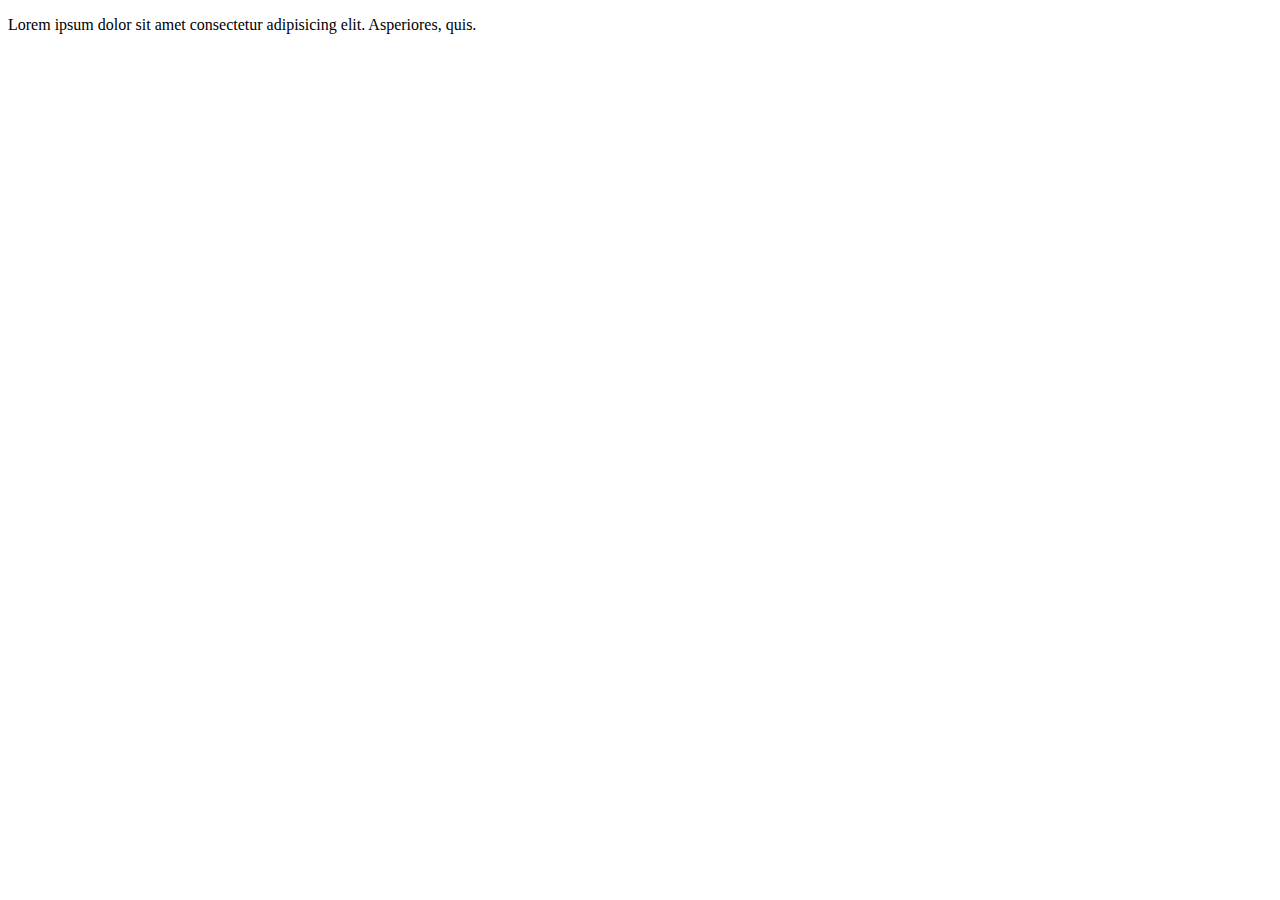
==== index.html @ 41520c96 "first commit" ====
<!DOCTYPE html>
<html lang="en">
<head>
    <meta charset="UTF-8">
    <meta name="viewport" content="width=device-width, initial-scale=1.0">
    <title>New group project</title>
</head>
<body>
    <p>
        Lorem ipsum dolor sit amet consectetur adipisicing elit. Asperiores, quis.
    </p>
</body>
</html>
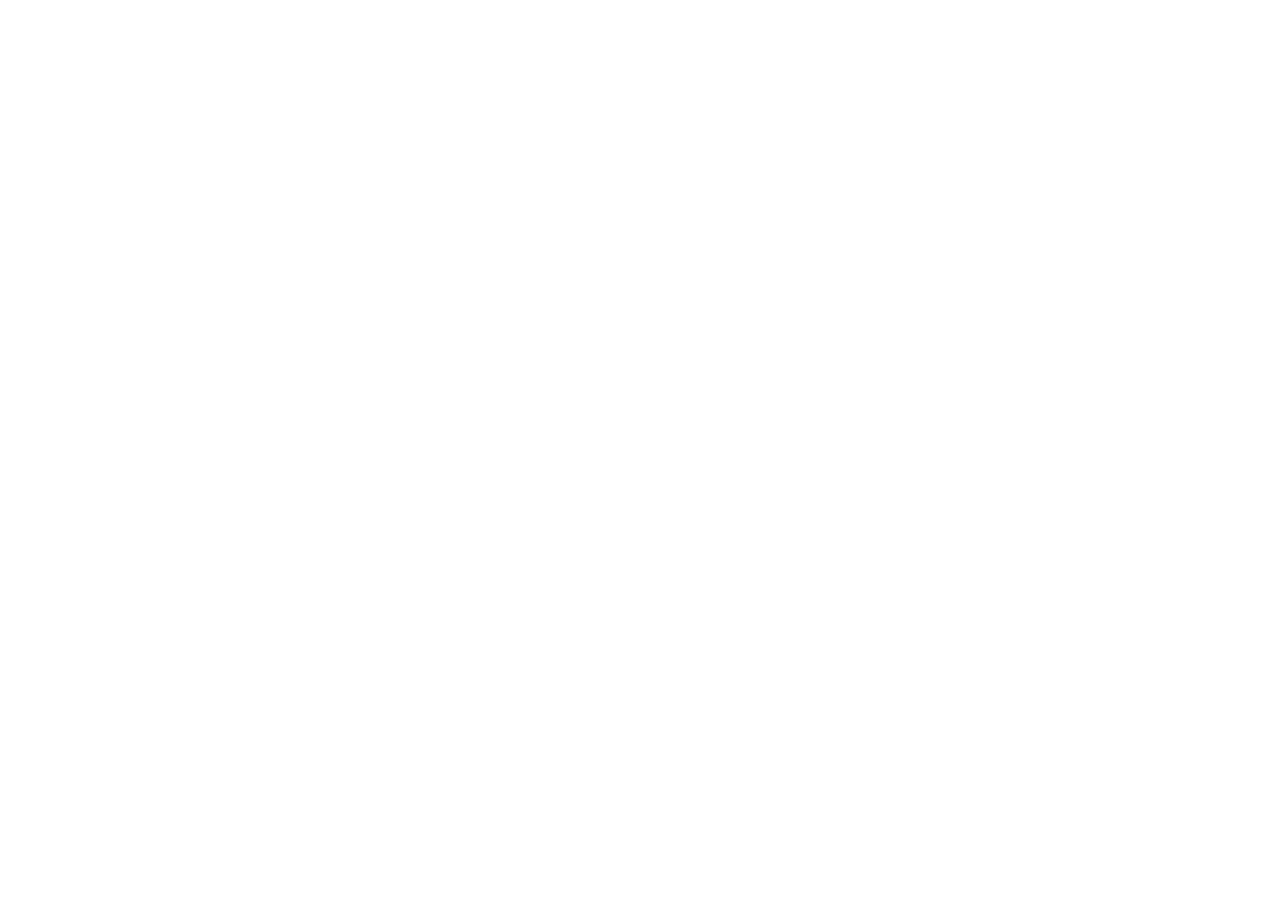
==== commit 2c8f0368: "First commit" ====
--- a/index.html
+++ b/index.html
@@ -6,8 +6,6 @@
     <title>New group project</title>
 </head>
 <body>
-    <p>
-        Lorem ipsum dolor sit amet consectetur adipisicing elit. Asperiores, quis.
-    </p>
+    
 </body>
 </html>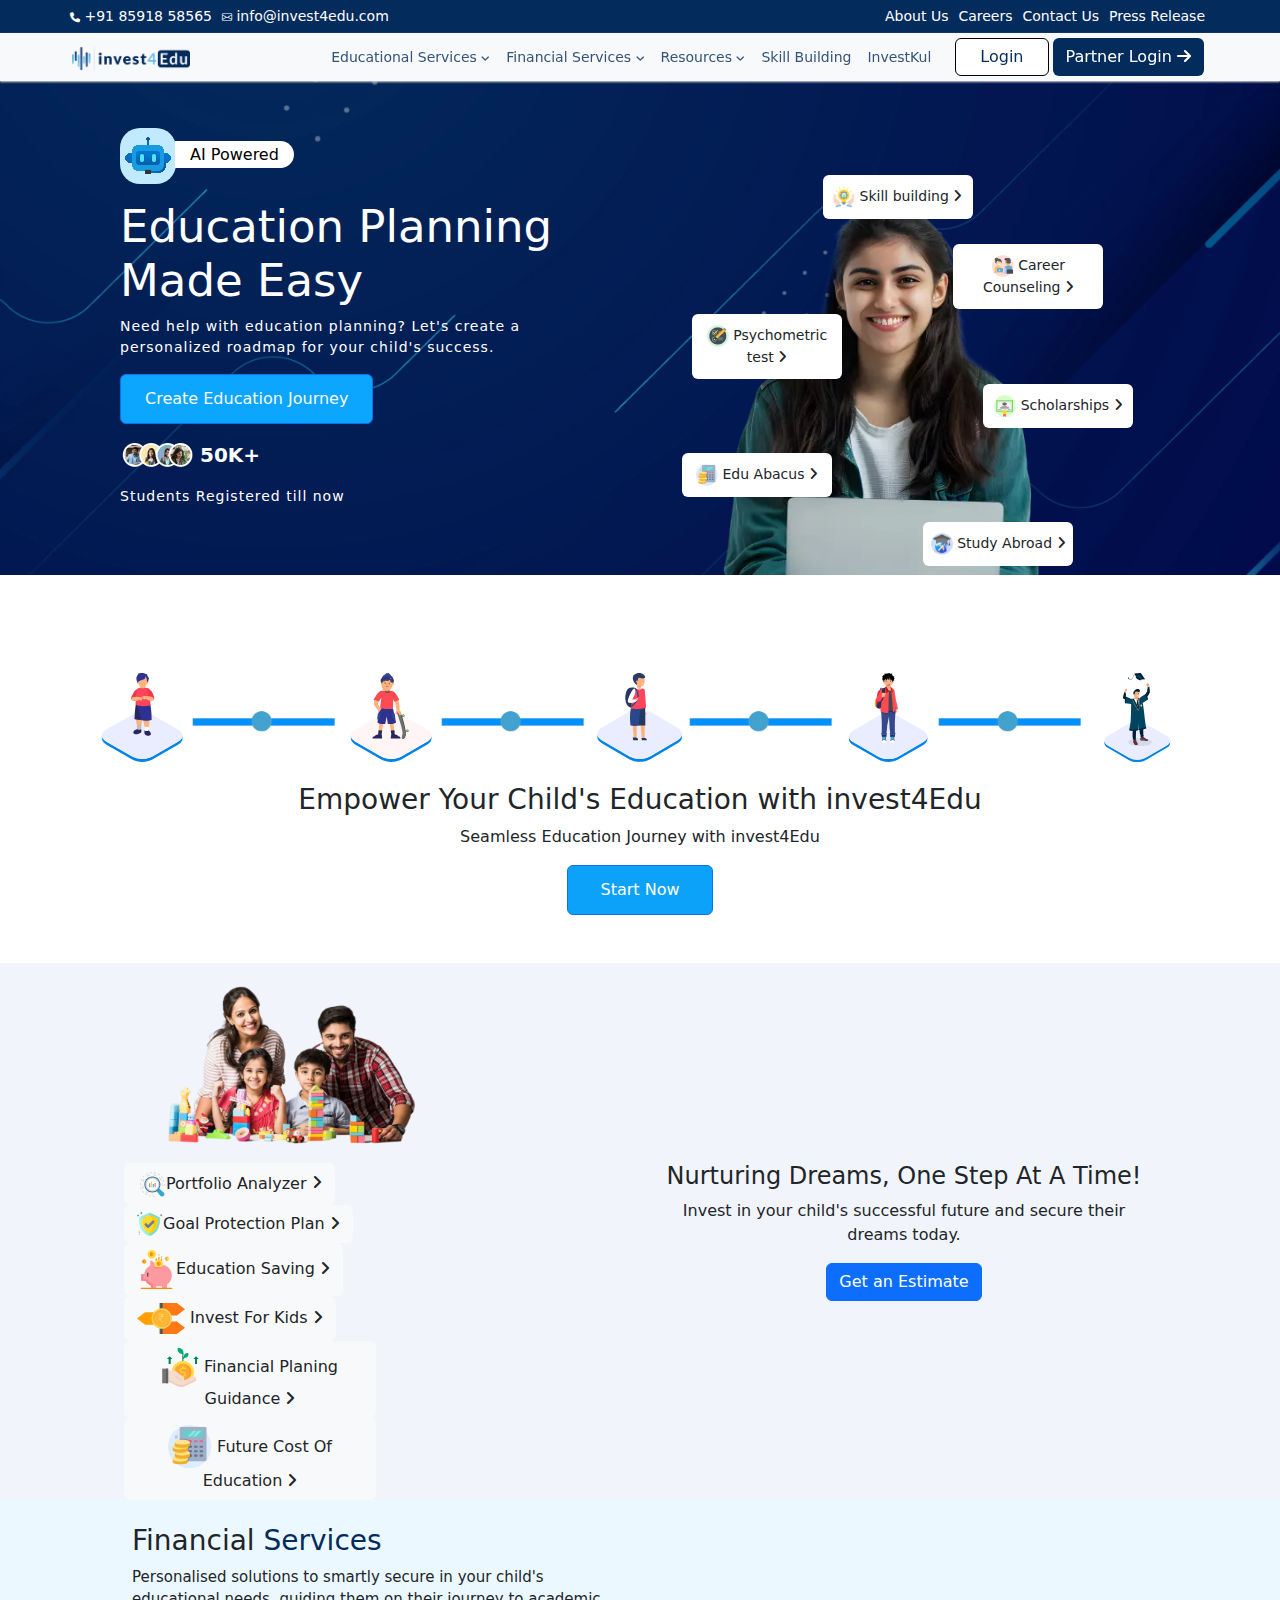
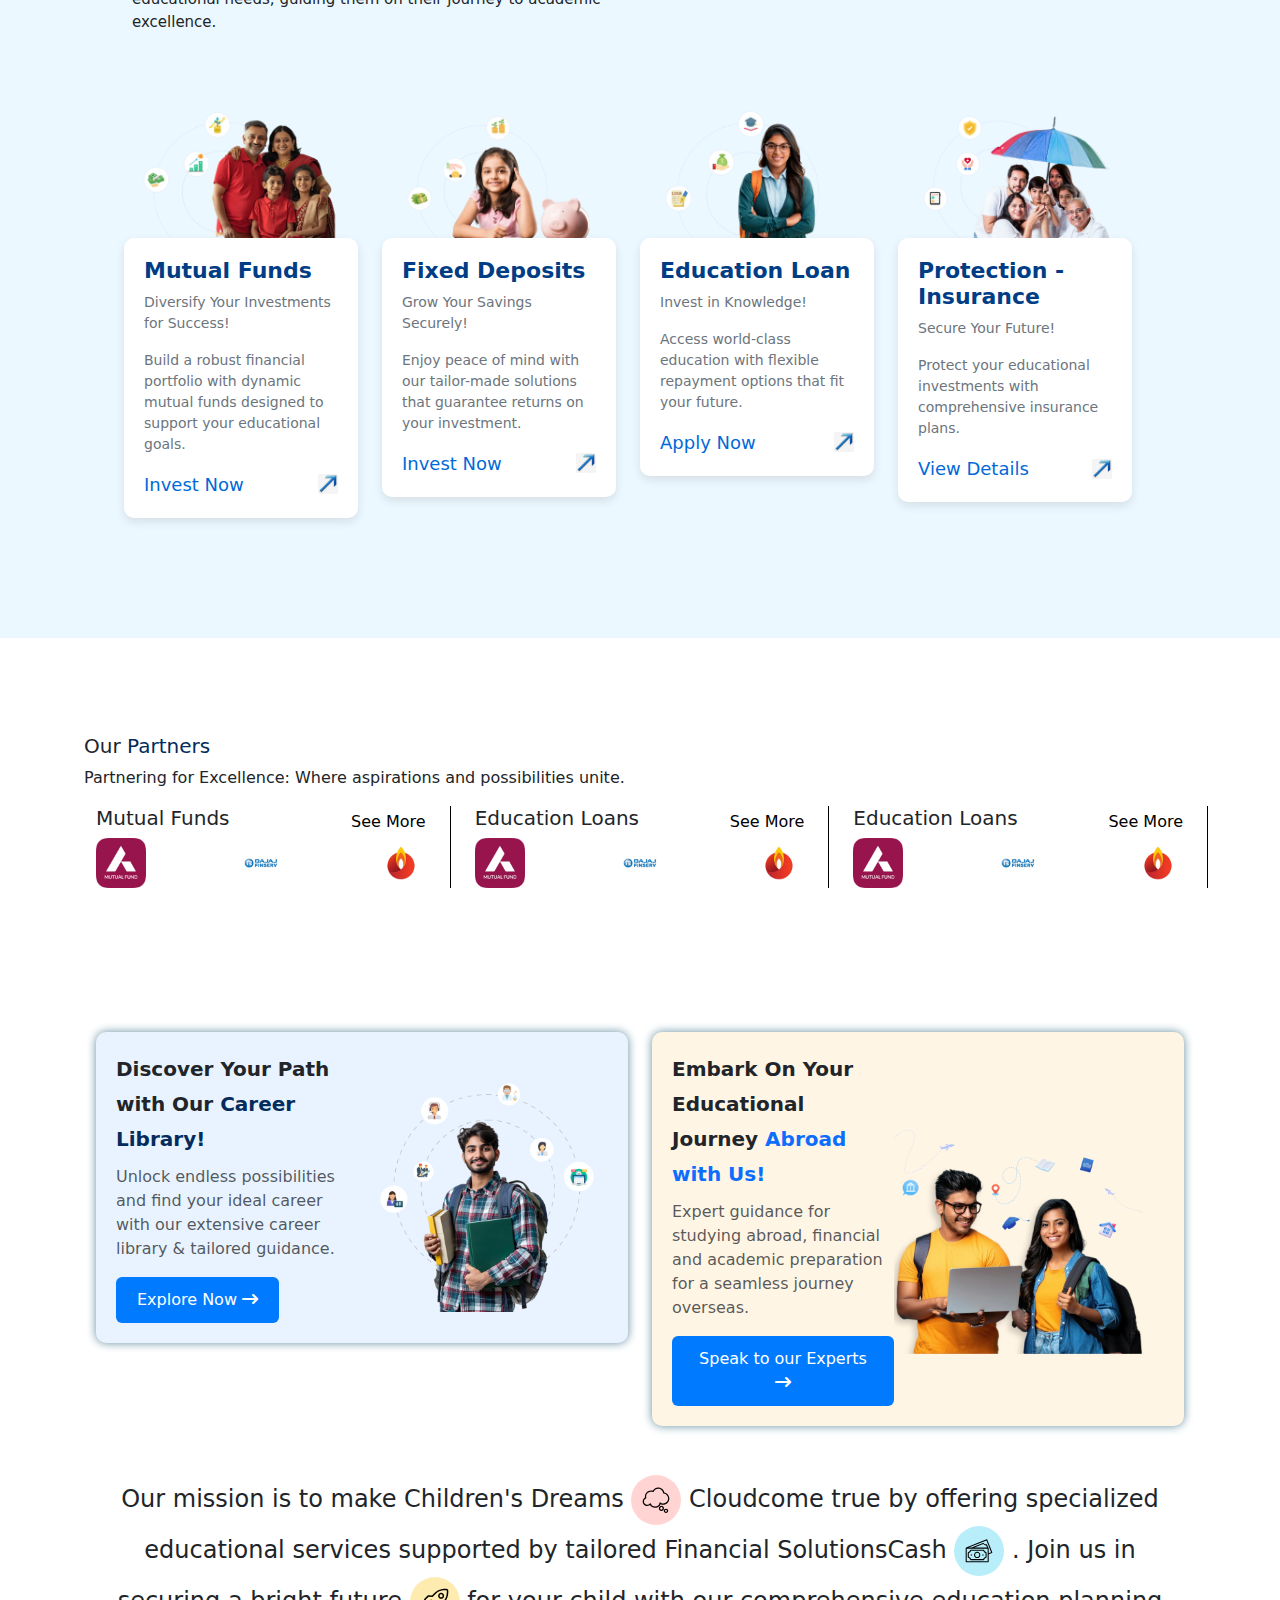
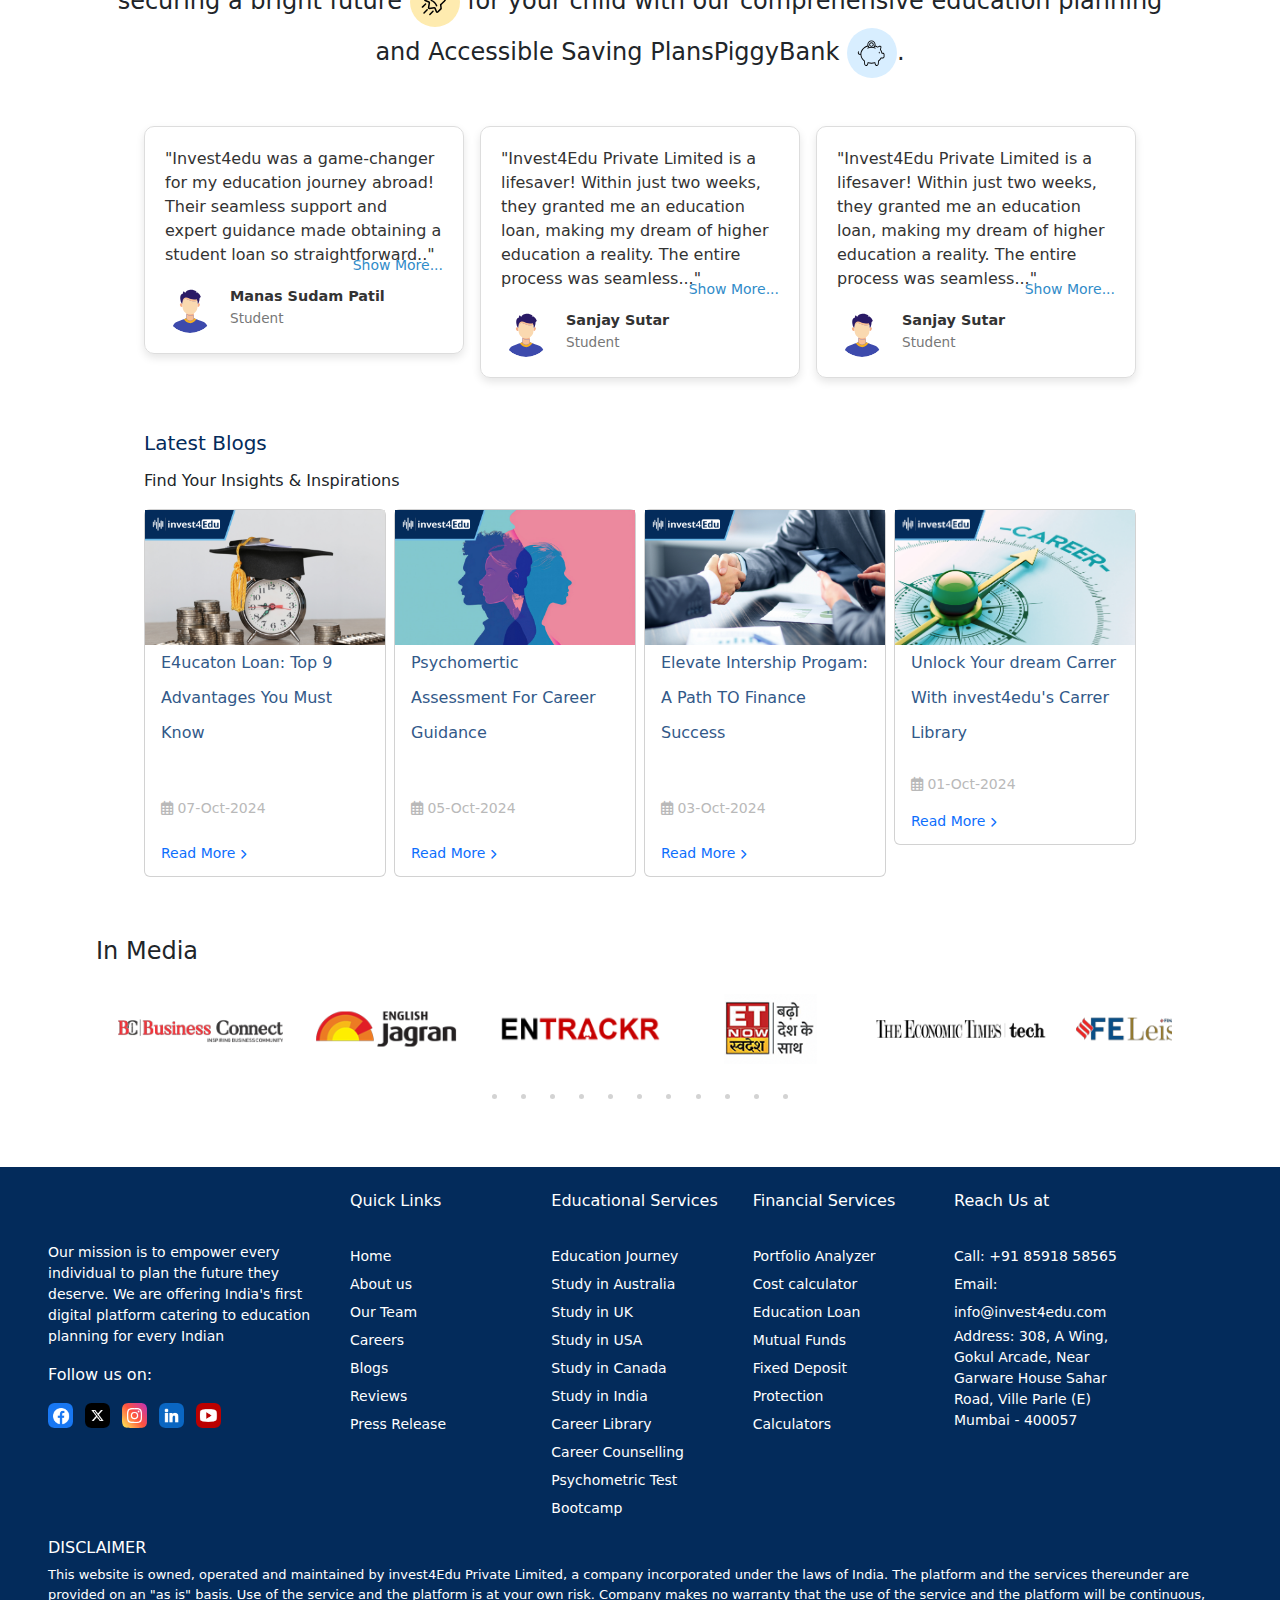
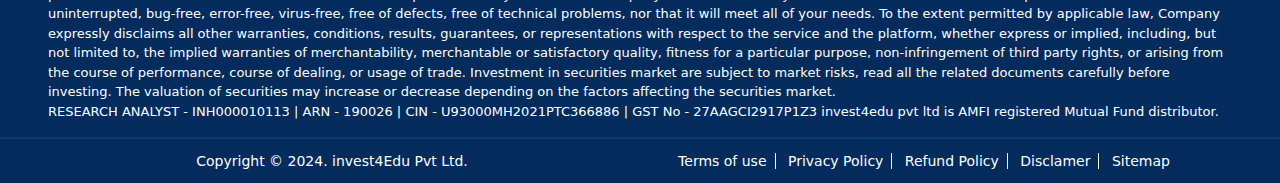
==== commit a5e58bb6: "The homepage" ====
--- a/index.html
+++ b/index.html
@@ -1,11 +1,796 @@
 <!DOCTYPE html>
 <html lang="en">
+
 <head>
     <meta charset="UTF-8">
     <meta name="viewport" content="width=device-width, initial-scale=1.0">
-    <title>New group project</title>
+    <title>Invest4edu | Your smart move</title>
+    <link rel="icon" href="images/icon.png">
+
+    <!-- Boostrap CDN links -->
+    <!-- <link href="https://cdn.jsdelivr.net/npm/bootstrap@5.3.0-alpha1/dist/css/bootstrap.min.css" rel="stylesheet">
+    <script src="https://cdn.jsdelivr.net/npm/bootstrap@5.3.0-alpha1/dist/js/bootstrap.bundle.min.js"></script> -->
+
+    <!-- Fontawesome icons link -->
+    <link rel="stylesheet" href="https://cdnjs.cloudflare.com/ajax/libs/font-awesome/6.6.0/css/all.min.css" />
+
+    <!-- Boostrap icons link -->
+    <link rel="stylesheet" href="https://cdn.jsdelivr.net/npm/bootstrap-icons@1.11.3/font/bootstrap-icons.min.css">
+
+    <!-- External css -->
+    <link rel="stylesheet" href="boot/bootstrap.css">
+    <link rel="stylesheet" href="boot/bootstrap.js">
+
+
+    <link rel="stylesheet" href="css/style.css">
+    <link rel="stylesheet" href="css/nav_footer.css">
+
 </head>
+
 <body>
-    
+    <!-- The body where all the content lies -->
+    <div class="_nav fixed-top">
+        <!-- First nav -->
+        <div class="container-fluid _first_nav">
+            <div class="container _top">
+                <div class="_top_left">
+                    <div>
+                        <i class="fa-solid fa-phone"></i>
+                        <span>+91 85918 58565</span>
+                    </div>
+
+                    <div>
+                        <i class="bi bi-envelope"></i>
+                        <span>info@invest4edu.com</span>
+                    </div>
+                </div>
+
+
+                <div class="_top_right">
+                    <a href="#">About Us</a>
+                    <a href="#">Careers</a>
+                    <a href="#">Contact Us</a>
+                    <a href="#">Press Release</a>
+                </div>
+            </div>
+        </div>
+
+        <!-- Second Nav -->
+        <nav class="navbar navbar-expand-lg py-1 bg-light navbar-light bg-light _second_nav">
+            <div class="container-fluid mx-5 px-4">
+                <!-- Logo on the left -->
+                <a class="navbar-brand" href="#">
+                    <img src="images/clogo.png" class=" _logo" alt="Logo">
+                </a>
+
+                <!-- Menu Button on the right -->
+                <button class="navbar-toggler ms-auto _menu_btn" type="button" data-bs-toggle="collapse"
+                    data-bs-target="#navbarNavDropdown" aria-controls="navbarNavDropdown" aria-expanded="false"
+                    aria-label="Toggle navigation">
+                    <span class="navbar-toggler-icon"></span>
+                </button>
+
+                <div class="collapse navbar-collapse" id="navbarNavDropdown">
+                    <!-- Empty Left Side to push content to the right -->
+                    <ul class="navbar-nav me-auto mb-2 mb-lg-0">
+                        <!-- Left-side content can go here if needed -->
+                    </ul>
+
+                    <!-- Right-side Navigation Links -->
+                    <ul class="navbar-nav ms-auto mb-2 mb-lg-0">
+                        <li class="nav-item dropdown">
+                            <a class="nav-link dropdown" href="#" id="navbarDropdown1" role="button"
+                                data-bs-toggle="dropdown" aria-expanded="false">
+                                Educational Services <i class="fa-solid fa-angle-down"></i>
+                            </a>
+                            <ul class="dropdown-menu" aria-labelledby="navbarDropdown1">
+                                <li><a class="dropdown-item" href="#">Education Journey</a></li>
+                                <li><a class="dropdown-item" href="#">Study Abroad</a></li>
+                                <li><a class="dropdown-item" href="#">Career Counseling</a></li>
+                                <li><a class="dropdown-item" href="#">Psychometirc Test</a></li>
+                                <li><a class="dropdown-item" href="#">Boot Camp</a></li>
+                                <li><a class="dropdown-item" href="#">Career Library</a></li>
+                            </ul>
+                        </li>
+                        <li class="nav-item dropdown">
+                            <a class="nav-link dropdown" href="#" id="navbarDropdown2" role="button"
+                                data-bs-toggle="dropdown" aria-expanded="false">
+                                Financial Services <i class="fa-solid fa-angle-down"></i>
+                            </a>
+                            <ul class="dropdown-menu" aria-labelledby="navbarDropdown2">
+                                <li><a class="dropdown-item" href="#">Investment Plans</a></li>
+                                <li><a class="dropdown-item" href="#">Cost Calculator</a></li>
+                                <li><a class="dropdown-item" href="#">Education Loan</a></li>
+                                <li><a class="dropdown-item" href="#">Mutual Funds</a></li>
+                                <li><a class="dropdown-item" href="#">Fixed Deposit</a></li>
+                                <li><a class="dropdown-item" href="#">Protections</a></li>
+                                <li><a class="dropdown-item" href="#">Calculators</a></li>
+                            </ul>
+                        </li>
+                        <li class="nav-item dropdown">
+                            <a class="nav-link dropdown" href="#" id="navbarDropdown2" role="button"
+                                data-bs-toggle="dropdown" aria-expanded="false">
+                                Resources <i class="fa-solid fa-angle-down"></i>
+                            </a>
+                            <ul class="dropdown-menu" aria-labelledby="navbarDropdown2">
+                                <li><a class="dropdown-item" href="#">Blogs</a></li>
+                                <li><a class="dropdown-item" href="#">Reports</a></li>
+                                <li><a class="dropdown-item" href="#">Our Team</a></li>
+                                <li><a class="dropdown-item" href="#">Contact Us</a></li>
+                                <li><a class="dropdown-item" href="#">Press Release</a></li>
+                            </ul>
+                        </li>
+
+                        <li class="nav-item">
+                            <a class="nav-link" href="#">Skill Building</a>
+                        </li>
+                        <li class="nav-item">
+                            <a class="nav-link" href="#">InvestKul</a>
+                        </li>
+                    </ul>
+
+                    <!-- Right-side Buttons -->
+                    <div class="d-flex ms-3 _btn">
+                        <button class="btn btn-primary me-auto px-4 _login_btn">Login</button>
+                        <button class="btn mx-1 _partner_btn">Partner Login <i class="fa-solid fa-arrow-right"></i>
+                        </button>
+                    </div>
+                </div>
+            </div>
+        </nav>
+    </div>
+
+
+
+    <!-- The main body -->
+    <div class="_main">
+        <!-- The hero or hero girl section -->
+        <div class="container-fluid _m_main">
+            <div class="container mx-5 mt-4 d-flex justify-content-between row">
+                <div class="py-5 px-5 _first_main col-lg-6 col-md-6 col-sm-12">
+                    <div>
+                        <div class="_bot mb-3">
+                            <img class="p-1" src="images/bot.png" alt="">
+                            <span>AI Powered</span>
+                        </div>
+                        <div>
+                            <h3 class=" _education">
+                                Education Planning Made Easy
+                            </h3>
+                            <p class="_need">Need help with education planning? Let's create a personalized roadmap for
+                                your child's success.
+                            </p>
+                            <button class="btn btn-primary px-4 text-center text-light" href="">Create Education
+                                Journey</button><br>
+                            <div class="_student my-3">
+                                <img src="images/student.png" alt="">
+                                <span class="fw-bold fs-5">50K+</span>
+                            </div>
+                            <p class="_need">Students Registered till now</p>
+                        </div>
+                    </div>
+                </div>
+
+                <div class="_second_main col-lg-6 col-md-6 col-sm-12">
+                    <div class="col-12">
+                        <div class="_contain">
+                            <div class="_absolute">
+                                <div id="_hero_btn1">
+                                    <a class="btn">
+                                        <img src="images/skill.png" alt="">
+                                        Skill building
+                                        <i class="fa-solid fa-angle-right"></i>
+                                    </a>
+                                </div>
+                                <div id="_hero_btn2">
+                                    <a class="btn">
+                                        <img src="images/career.png" alt="">
+                                        Career<br>Counseling
+                                        <i class="fa-solid fa-angle-right"></i>
+                                    </a>
+                                </div>
+                                <div id="_hero_btn3">
+                                    <a class="btn">
+                                        <img src="images/psycho.png" alt="">
+                                        Psychometric test
+                                        <i class="fa-solid fa-angle-right"></i>
+                                    </a>
+                                </div>
+                                <div id="_hero_btn4">
+                                    <a class="btn">
+                                        <img src="images/scholorship.png" alt="">
+                                        Scholarships
+                                        <i class="fa-solid fa-angle-right"></i>
+                                    </a>
+                                </div>
+                                <div id="_hero_btn5">
+                                    <a class="btn">
+                                        <img src="images/edu.png" alt="">
+                                        Edu Abacus
+                                        <i class="fa-solid fa-angle-right"></i>
+                                    </a>
+                                </div>
+                                <div id="_hero_btn6">
+                                    <a class="btn">
+                                        <img src="images/study.png" alt="">
+                                        Study Abroad
+                                        <i class="fa-solid fa-angle-right"></i>
+                                    </a>
+                                </div>
+                            </div>
+                        </div>
+                    </div>
+                </div>
+            </div>
+        </div>
+
+
+
+        <!-- The age or second section -->
+        <div class=" container-fluid _age_section py-5">
+            <div class="container d-flex px-4">
+                <img class="_boy" src="image-boy/Age3.75495c57.svg" alt="">
+                <img class="_progress" src="image-boy/progress-removebg-preview.png" alt="">
+                <img class="_boy" src="image-boy/Age8.c879d747.svg" alt="">
+                <img class="_progress" src="image-boy/progress-removebg-preview.png" alt="">
+                <img class="_boy" src="image-boy/Age11.751f322c.svg" alt="">
+                <img class="_progress" src="image-boy/progress-removebg-preview.png" alt="">
+                <img class="_boy" src="image-boy/Age14.35744bc9.svg" alt="">
+                <img class="_progress" src="image-boy/progress-removebg-preview.png" alt="">
+                <img class="_boy" src="image-boy/Age22.eb3b0208.svg" alt="">
+            </div>
+            <div class="_start_btn">
+                <h3>Empower Your Child's Education with invest4Edu</h3>
+                <p>Seamless Education Journey with invest4Edu</p>
+                <button type="button" class="btn btn-primary">Start Now</button>
+            </div>
+        </div>
+
+        <!-- The third section or Family section -->
+        <div class="_fammily">
+            <div class="container-fluid px-5">
+                <div class="px-5 mx-3 row">
+                    <div class="col-lg-6 col-sm-12">
+                        <div>
+                            <img class="_fimage" src="images/family.png" alt="">
+                        </div>
+                        <div class="col-lg-6 col-sm-12">
+                            <div>
+                                <button class="btn btn-light text-dark">
+                                    <img src="images/magnify.svg" alt="">Portfolio Analyzer
+                                    <i class="fa-solid fa-angle-right"></i>
+                                </button>
+                            </div>
+                            <div>
+                                <button class="btn btn-light text-dark">
+                                    <img src="images/security.svg" alt="">Goal Protection Plan
+                                    <i class="fa-solid fa-angle-right"></i>
+                                </button>
+                            </div>
+                            <div>
+                                <button class="btn btn-light text-dark">
+                                    <img src="images/piggy-bank.svg" alt="">Education Saving
+                                    <i class="fa-solid fa-angle-right"></i>
+                                </button>
+                            </div>
+                            <div>
+                                <button class="btn btn-light text-dark">
+                                    <img src="images/coin.svg" alt=""> Invest For Kids
+                                    <i class="fa-solid fa-angle-right"></i>
+                                </button>
+                            </div>
+                            <div>
+                                <button class="btn btn-light text-dark">
+                                    <img src="images/money.svg" alt=""> Financial Planing Guidance
+                                    <i class="fa-solid fa-angle-right"></i>
+                                </button>
+                            </div>
+                            <div>
+                                <button class="btn btn-light text-dark">
+                                    <img src="images/calc.svg" alt="">
+                                    Future Cost Of Education
+                                    <i class="fa-solid fa-angle-right"></i>
+                                </button>
+                            </div>
+                        </div>
+                    </div>
+                    <div class="col-lg-6 col-sm-12 _family_right text-center">
+                        <div class="">
+                            <h4>Nurturing Dreams,
+                                One Step At A Time!</h4>
+                            <p>Invest in your child's successful future and secure their dreams today.</p>
+                            <button type="submit" class="btn btn-primary">Get an Estimate</button>
+                        </div>
+                    </div>
+                </div>
+            </div>
+        </div>
+
+
+
+        <!-- Financial Section -->
+        <div class="_financial py-4">
+            <div class="container-fluid px-5">
+                <div class=".container mx-5 px-4 row _finance">
+                    <div class="col-lg-6 col-sm-12">
+                        <h4 class="_services">Financial <span style="color: #032b5b;">Services</span></h4>
+                        <p style="font-size: 15px;">Personalised solutions to smartly secure in your child's educational
+                            needs, guiding them on their journey to academic excellence.</p>
+                    </div>
+                    <div class="row px-1 my-2">
+                        <div class="container-fluid container-custom">
+                            <div class="container">
+                                <div class="row row-cols-1 row-cols-md-2 pb-5 row-cols-lg-4 g-4">
+                                    <div class="col">
+                                        <img src="images/MutualFunds.webp" class="img-fluid" alt="Mutual Funds">
+                                        <div class="card-custom">
+                                            <h5>Mutual Funds</h5>
+                                            <p>Diversify Your Investments for Success!</p>
+                                            <p> Build a robust financial portfolio with dynamic mutual funds designed to
+                                                support your educational goals.</p>
+                                            <a href="#">Invest Now <img src="images/arrowjpeg.jpeg" alt=""></a>
+                                        </div>
+                                    </div>
+                                    <div class="col">
+                                        <img src="images/FixedDeposit.webp" class="img-fluid" alt="Fixed Deposits">
+                                        <div class="card-custom">
+                                            <h5>Fixed Deposits</h5>
+                                            <p>Grow Your Savings Securely! </p>
+                                            <p>Enjoy peace of mind with our tailor-made solutions that guarantee returns
+                                                on your investment.</p>
+                                            <a href="#">Invest Now <img src="images/arrowjpeg.jpeg" alt=""></a>
+                                        </div>
+                                    </div>
+                                    <div class="col">
+                                        <img src="images/EduLoan.webp" class="img-fluid" alt="Education Loan">
+                                        <div class="card-custom">
+                                            <h5>Education Loan</h5>
+                                            <p>Invest in Knowledge! </p>
+                                            <p> Access world-class education with flexible repayment options that fit
+                                                your future.</p>
+                                            <a href="#">Apply Now <img src="images/arrowjpeg.jpeg" alt=""></a>
+                                        </div>
+                                    </div>
+                                    <div class="col">
+                                        <img src="images/protection.webp" class="img-fluid"
+                                            alt="Protection - Insurance">
+                                        <div class="card-custom">
+                                            <h5>Protection - Insurance</h5>
+                                            <p>Secure Your Future!</p>
+                                            <p>Protect your educational investments with comprehensive insurance plans.
+                                            </p>
+                                            <a href="#">View Details <img src="images/arrowjpeg.jpeg" alt=""></a>
+                                        </div>
+                                    </div>
+                                </div>
+                            </div>
+                        </div>
+
+                    </div>
+                </div>
+            </div>
+        </div>
+
+
+        <!-- Partner Section -->
+        <div class="_partner row px-5 py-5">
+            <div class=" px-5 py-5">
+                <div class="col-6 col-sm-12">
+                    <h5>Our <span style="color: #032b5b;">Partners</span></h5>
+                    <p>Partnering for Excellence: Where aspirations and possibilities unite.</p>
+                </div>
+                <div class="row _prow">
+                    <div class="col-lg-4 col-sm-12 mb-5 px-4 _pborder">
+                        <div class="_pheading">
+                            <h5>Mutual Funds</h5>
+                            <a href="">See More</a>
+                        </div>
+                        <div class="col-12 _pimg">
+                            <img src="images/AXISMUTUALFUND_MF.jpg" alt="">
+                            <img src="images/BAJAJ FINSERV_MF.jpg" alt="">
+                            <img src="images/BANDHANMUTUALFUND_MF.jpg" alt="">
+                        </div>
+                    </div>
+                    <div class="col-lg-4 col-sm-12 mb-5 px-4 _pborder">
+                        <div class="_pheading">
+                            <h5>Education Loans</h5>
+                            <a href="">See More</a>
+                        </div>
+                        <div class="col-12 _pimg">
+                            <img src="images/AXISMUTUALFUND_MF.jpg" alt="">
+                            <img src="images/BAJAJ FINSERV_MF.jpg" alt="">
+                            <img src="images/BANDHANMUTUALFUND_MF.jpg" alt="">
+                        </div>
+                    </div>
+                    <div class="col-lg-4 col-sm-12 mb-5 px-4 _pborder">
+                        <div class="_pheading">
+                            <h5>Education Loans</h5>
+                            <a href="">See More</a>
+                        </div>
+                        <div class="col-12 _pimg">
+                            <img src="images/AXISMUTUALFUND_MF.jpg" alt="">
+                            <img src="images/BAJAJ FINSERV_MF.jpg" alt="">
+                            <img src="images/BANDHANMUTUALFUND_MF.jpg" alt="">
+                        </div>
+                    </div>
+                </div>
+            </div>
+
+
+
+
+            <!-- Discover Section Inside partner section -->
+            <div class="_discover px-5">
+                <div class="container mt-5">
+                    <div class="row g-4">
+                        <!-- First Card -->
+                        <div class="col-md-6">
+                            <div class="d-flex flex-row-reverse align-items-center career-card background-blue">
+                                <div class="flex-shrink-0">
+                                    <img src="images/CareerLibrary.webp" alt="Career Library">
+                                </div>
+                                <div>
+                                    <h5 class="fw-bold">Discover Your Path with Our <span>Career Library!</span></h5>
+                                    <p class="text-muted">Unlock endless possibilities and find your ideal career with
+                                        our extensive career library & tailored guidance.</p>
+                                    <a href="#" class="btn custom-button">Explore Now <i
+                                            class="fa-solid fa-arrow-right-long"></i></a>
+                                </div>
+                            </div>
+                        </div>
+
+                        <!-- Second Card -->
+                        <div class="col-md-6">
+                            <div class="d-flex flex-row-reverse align-items-center education-card background-yellow">
+                                <div class="flex-shrink-0">
+                                    <img src="images/StudyAbroad.webp" alt="Educational Journey"
+                                        class="image-container">
+                                </div>
+                                <div>
+                                    <h5 class="fw-bold">Embark On Your Educational Journey <span class="text-primary">
+                                            Abroad with Us!</span></h5>
+                                    <p class="text-muted">Expert guidance for studying abroad, financial and academic
+                                        preparation for a seamless journey overseas.</p>
+                                    <a href="#" class="btn custom-button">Speak to our Experts <i
+                                            class="fa-solid fa-arrow-right-long"></i></a>
+                                </div>
+                            </div>
+                        </div>
+                    </div>
+
+                    <!-- Missions -->
+                    <div class="text-center my-5 mission">
+                        <div class="my-5 ">
+                            <p>Our mission is to make Children's Dreams <img src="images/Cloud.eb908938.svg" alt="">
+                                Cloudcome true by offering specialized educational services supported by tailored
+                                Financial SolutionsCash <img src="images/Cash.5e79b5a6.svg" alt=""> . Join us in
+                                securing a bright future <img src="images/Rocket.7c85dca6.svg" alt=""> for your child
+                                with our comprehensive education planning and Accessible Saving PlansPiggyBank <img
+                                    src="images/PiggyBank.5fa9d214.svg" alt="">.</p>
+                        </div>
+                    </div>
+
+
+
+                    <div class="px-5">
+                        <!-- Testimonials Section -->
+                        <div class="row g-3 ">
+                            <!-- Testimonial 1 -->
+                            <div class="col-lg-4 col-md-6 col-sm-12">
+                                <div class="testimonial-card">
+                                    <p class="testimonial-quote">"Invest4edu was a game-changer for my education journey
+                                        abroad! Their seamless support and expert guidance made obtaining a student loan
+                                        so straightforward.."</p>
+                                    <span class="show-more">Show More...</span>
+                                    <div class="testimonial-author">
+                                        <img src="images/default-user.98c518c9.svg" alt="" class="author-img">
+                                        <div class="author-info">
+                                            <span class="author-name">Manas Sudam Patil</span><br>
+                                            <span class="author-title">Student</span>
+                                        </div>
+                                    </div>
+                                </div>
+                            </div>
+
+                            <!-- Testimonial 2 -->
+                            <div class="col-lg-4 col-md-6 col-sm-12">
+                                <div class="testimonial-card">
+                                    <p class="testimonial-quote">"Invest4Edu Private Limited is a lifesaver! Within just
+                                        two
+                                        weeks, they granted me an education loan, making my dream of higher education a
+                                        reality. The entire process was seamless..."</p>
+                                    <span class="show-more">Show More...</span>
+                                    <div class="testimonial-author">
+                                        <img src="images/default-user.98c518c9.svg" alt="" class="author-img">
+                                        <div class="author-info">
+                                            <span class="author-name">Sanjay Sutar</span><br>
+                                            <span class="author-title">Student</span>
+                                        </div>
+                                    </div>
+                                </div>
+                            </div>
+
+                            <!-- Testimonial 3 -->
+                            <div class="col-lg-4 col-md-6 col-sm-12">
+                                <div class="testimonial-card">
+                                    <p class="testimonial-quote">"Invest4Edu Private Limited is a lifesaver! Within just
+                                        two
+                                        weeks, they granted me an education loan, making my dream of higher education a
+                                        reality. The entire process was seamless..."</p>
+                                    <span class="show-more">Show More...</span>
+                                    <div class="testimonial-author">
+                                        <img src="images/default-user.98c518c9.svg" alt="" class="author-img">
+                                        <div class="author-info">
+                                            <span class="author-name">Sanjay Sutar</span><br>
+                                            <span class="author-title">Student</span>
+                                        </div>
+                                    </div>
+                                </div>
+                            </div>
+                        </div>
+
+
+
+
+                        <!-- Blogs Section -->
+                        <div class="_blogs py-5">
+                            <div>
+                                <h5 style="color: #032b5b;">Latest Blogs</h5>
+                                <p>Find Your Insights & Inspirations</p>
+                            </div>
+
+                            <div class="row g-2">
+                                <div class="col-lg-3 col-md-6 col-sm-12 card border-0">
+                                    <div class="card">
+                                        <img src="images/BlogImage_sw29ie9.jpg" alt="">
+                                        <div class="px-3">
+                                            <h5 class="mb-5">E4ucaton Loan: Top 9 Advantages You Must Know</h5>
+
+                                            <div class="_date mb-4">
+                                                <i class="fa-regular fa-calendar-days"></i>
+                                                <label for="">07-Oct-2024</label>
+                                            </div>
+
+                                            <div class="_readmore">
+                                                <a href="">Read More <i class="fa-solid fa-chevron-right"></i></a>
+                                            </div>
+                                        </div>
+                                    </div>
+
+                                </div>
+                                <div class="col-lg-3 col-md-6 col-sm-12 card border-0">
+                                    <div class="card">
+                                        <img src="images/BlogImage_koodjkb.jpg" alt="">
+                                        <div class="px-3">
+                                            <h5 class="mb-5">Psychomertic Assessment For Career Guidance</h5>
+
+                                            <div class="_date mb-4">
+                                                <i class="fa-regular fa-calendar-days"></i>
+                                                <label for="">05-Oct-2024</label>
+                                            </div>
+
+                                            <div class="_readmore">
+                                                <a href="">Read More <i class="fa-solid fa-chevron-right"></i></a>
+                                            </div>
+                                        </div>
+                                    </div>
+
+                                </div>
+                                <div class="col-lg-3 col-md-6 col-sm-12 card border-0">
+                                    <div class="card">
+                                        <img src="images/BlogImage_buutr1d.jpg" alt="">
+                                        <div class="px-3">
+                                            <h5 class="mb-5">Elevate Intership Progam: A Path TO Finance Success</h5>
+
+                                            <div class="_date mb-4">
+                                                <i class="fa-regular fa-calendar-days"></i>
+                                                <label for="">03-Oct-2024</label>
+                                            </div>
+
+                                            <div class="_readmore">
+                                                <a href="">Read More <i class="fa-solid fa-chevron-right"></i></a>
+                                            </div>
+                                        </div>
+                                    </div>
+
+                                </div>
+                                <div class="col-lg-3 col-md-6 col-sm-12 card border-0">
+                                    <div class="card">
+                                        <img src="images/BlogImage_ykuna4f.jpg" alt="">
+                                        <div class="px-3">
+                                            <h5 class="mb-4">Unlock Your dream Carrer With invest4edu's Carrer Library
+                                            </h5>
+
+                                            <div class="_date mb-3">
+                                                <i class="fa-regular fa-calendar-days"></i>
+                                                <label for="">01-Oct-2024</label>
+                                            </div>
+
+                                            <div class="_readmore">
+                                                <a href="">Read More <i class="fa-solid fa-chevron-right"></i></a>
+                                            </div>
+                                        </div>
+                                    </div>
+
+                                </div>
+
+
+                            </div>
+                        </div>
+                    </div>
+
+
+                    <!-- Media Section -->
+                    <div>
+                        <h4>In Media</h4>
+                        <div class="container ">
+                            <div class="_logos col-lg-12 col-md-12 col-sm-12">
+                                <div class="_logos-section">
+                                    <img id="img1" src="images/businessconnect.svg" alt="">
+                                    <img id="img2" src="images/engish-jagran.svg" alt="">
+                                    <img id="img3" src="images/entracker.svg" alt="">
+                                    <img id="img4" src="images/etnow.svg" alt="">
+                                    <img id="img5" src="images/ettech.svg" alt="">
+                                    <img id="img6" src="images/feleisure.svg" alt="">
+                                    <img id="img7" src="images/fexpress.svg" alt="">
+                                    <img id="img8" src="images/india.svg" alt="">
+                                    <img id="img9" src="images/moneycontrol.svg" alt="">
+                                    <img id="img10" src="images/ndtv-profit.svg" alt="">
+                                    <img id="img11" src="images/bt.svg" alt="">
+                                </div>
+                                <div class="_logos-section">
+                                    <img src="images/businessconnect.svg" alt="">
+                                    <img src="images/engish-jagran.svg" alt="">
+                                    <img src="images/entracker.svg" alt="">
+                                    <img src="images/etnow.svg" alt="">
+                                    <img src="images/ettech.svg" alt="">
+                                    <img src="images/feleisure.svg" alt="">
+                                    <img src="images/fexpress.svg" alt="">
+                                    <img src="images/india.svg" alt="">
+                                    <img src="images/moneycontrol.svg" alt="">
+                                    <img src="images/ndtv-profit.svg" alt="">
+                                    <img src="images/bt.svg" alt="">
+                                </div>
+                                <div class="_dots">
+                                    <a href="#img1"></a>
+                                    <a href="#img2"></a>
+                                    <a href="#img3"></a>
+                                    <a href="#img4"></a>
+                                    <a href="#img5"></a>
+                                    <a href="#img6"></a>
+                                    <a href="#img7"></a>
+                                    <a href="#img8"></a>
+                                    <a href="#img9"></a>
+                                    <a href="#img10"></a>
+                                    <a href="#img11"></a>
+                                </div>
+                            </div>
+
+                        </div>
+                    </div>
+
+
+                </div>
+            </div>
+        </div>
+    </div>
+
+
+    <footer class="footer _foot">
+        <div class="container-fluid px-5 _bottom">
+            <div class="row justify-content-start pt-4">
+                <!-- Column 1 -->
+                <div class="col-sm-12 col-md-4 col-lg-3">
+                    <h5><img src="https://i4edevcdn-ccejewcbdqauasgd.z01.azurefd.net/i4e-webiste-images/footer_images/invest4Edu.svg"
+                            class="img-fluid" height="" alt=""></h5>
+                    <ul class="list-unstyled">
+                        <p>Our mission is to empower every individual to plan the future they deserve. We are offering
+                            India's first digital platform catering to education planning for every Indian</p>
+
+                        <div class="__img">
+                            <span>Follow us on: </span>
+                            <div>
+                                <img src="images/facebook.png" alt="">
+                                <img src="images/twitter.png" alt="">
+                                <img src="images/instagram.png" alt="">
+                                <img src="images/linkedin.png" alt="">
+                                <img src="images/youtube.png" alt="">
+                            </div>
+                        </div>
+                    </ul>
+                </div>
+
+                <!-- Column 2 -->
+                <div class="col-sm-12 col-md-4 col-lg-2 _foot_disappear">
+                    <h5>Quick Links</h5>
+                    <ul class="list-unstyled">
+                        <li><a href="#">Home</a></li>
+                        <li><a href="#">About us</a></li>
+                        <li><a href="#">Our Team</a></li>
+                        <li><a href="#">Careers</a></li>
+                        <li><a href="#">Blogs</a></li>
+                        <li><a href="#">Reviews</a></li>
+                        <li><a href="#">Press Release</a></li>
+                    </ul>
+                </div>
+
+                <!-- Column 3 -->
+                <div class="col-sm-12 col-md-4 col-lg-2 _foot_disappear">
+                    <h5>Educational Services</h5>
+                    <ul class="list-unstyled">
+                        <li><a href="#">Education Journey</a></li>
+                        <li><a href="#">Study in Australia</a></li>
+                        <li><a href="#">Study in UK</a></li>
+                        <li><a href="#">Study in USA</a></li>
+                        <li><a href="#">Study in Canada</a></li>
+                        <li><a href="#">Study in India</a></li>
+                        <li><a href="#">Career Library</a></li>
+                        <li><a href="#">Career Counselling</a></li>
+                        <li><a href="#">Psychometric Test</a></li>
+                        <li><a href="#">Bootcamp</a></li>
+                    </ul>
+                </div>
+
+                <!-- Column 4 -->
+                <div class="col-sm-12 col-md-4 col-lg-2 _foot_disappear">
+                    <h5>Financial Services</h5>
+                    <ul class="list-unstyled">
+                        <li><a href="#">Portfolio Analyzer</a></li>
+                        <li><a href="#">Cost calculator</a></li>
+                        <li><a href="#">Education Loan</a></li>
+                        <li><a href="#">Mutual Funds</a></li>
+                        <li><a href="#">Fixed Deposit</a></li>
+                        <li><a href="#">Protection</a></li>
+                        <li><a href="#">Calculators</a></li>
+                    </ul>
+                </div>
+
+                <!-- Column 5 -->
+                <div class="col-sm-12 col-md-4 col-lg-2 ">
+                    <h5>Reach Us at</h5>
+                    <ul class="list-unstyled">
+                        <li><a href="#">Call: +91 85918 58565</a></li>
+                        <li><a href="#">Email:</a></li>
+                        <li><a href="#">info@invest4edu.com</a></li>
+                        <p style="word-wrap: normal;">Address: 308, A Wing, Gokul Arcade, Near Garware House
+                            Sahar Road, Ville Parle (E) Mumbai - 400057</p>
+                    </ul>
+                </div>
+            </div>
+
+            <div class="row _description">
+                <h4>DISCLAIMER</h4>
+                <p>This website is owned, operated and maintained by invest4Edu Private Limited, a company incorporated
+                    under the laws of India. The platform and the services thereunder are provided on an "as is" basis.
+                    Use of the service and the platform is at your own risk. Company makes no warranty that the use of
+                    the service and the platform will be continuous, uninterrupted, bug-free, error-free, virus-free,
+                    free of defects, free of technical problems, nor that it will meet all of your needs. To the extent
+                    permitted by applicable law, Company expressly disclaims all other warranties, conditions, results,
+                    guarantees, or representations with respect to the service and the platform, whether express or
+                    implied, including, but not limited to, the implied warranties of merchantability, merchantable or
+                    satisfactory quality, fitness for a particular purpose, non-infringement of third party rights, or
+                    arising from the course of performance, course of dealing, or usage of trade. Investment in
+                    securities market are subject to market risks, read all the related documents carefully before
+                    investing. The valuation of securities may increase or decrease depending on the factors affecting
+                    the securities market.</p>
+                <p class="_par">RESEARCH ANALYST - INH000010113 | ARN - 190026 | CIN - U93000MH2021PTC366886 | GST No -
+                    27AAGCI2917P1Z3 invest4edu pvt ltd is AMFI registered Mutual Fund distributor.</p>
+            </div>
+        </div>
+        <div class="container-fluid px-5 row _last_foot py-2">
+            <div class="col-sm-12 col-md-6 col-lg-6 text-center">
+                Copyright © 2024. invest4Edu Pvt Ltd.
+            </div>
+            <div class="_last col-sm-12 col-md-6 mx-auto  col-lg-6">
+                <a href="">Terms of use</a>
+                <a href="">Privacy Policy</a>
+                <a href="">Refund Policy</a>
+                <a href="">Disclamer</a>
+                <a href="" id="last">Sitemap</a>
+            </div>
+        </div>
+    </footer>
+
 </body>
+
 </html>